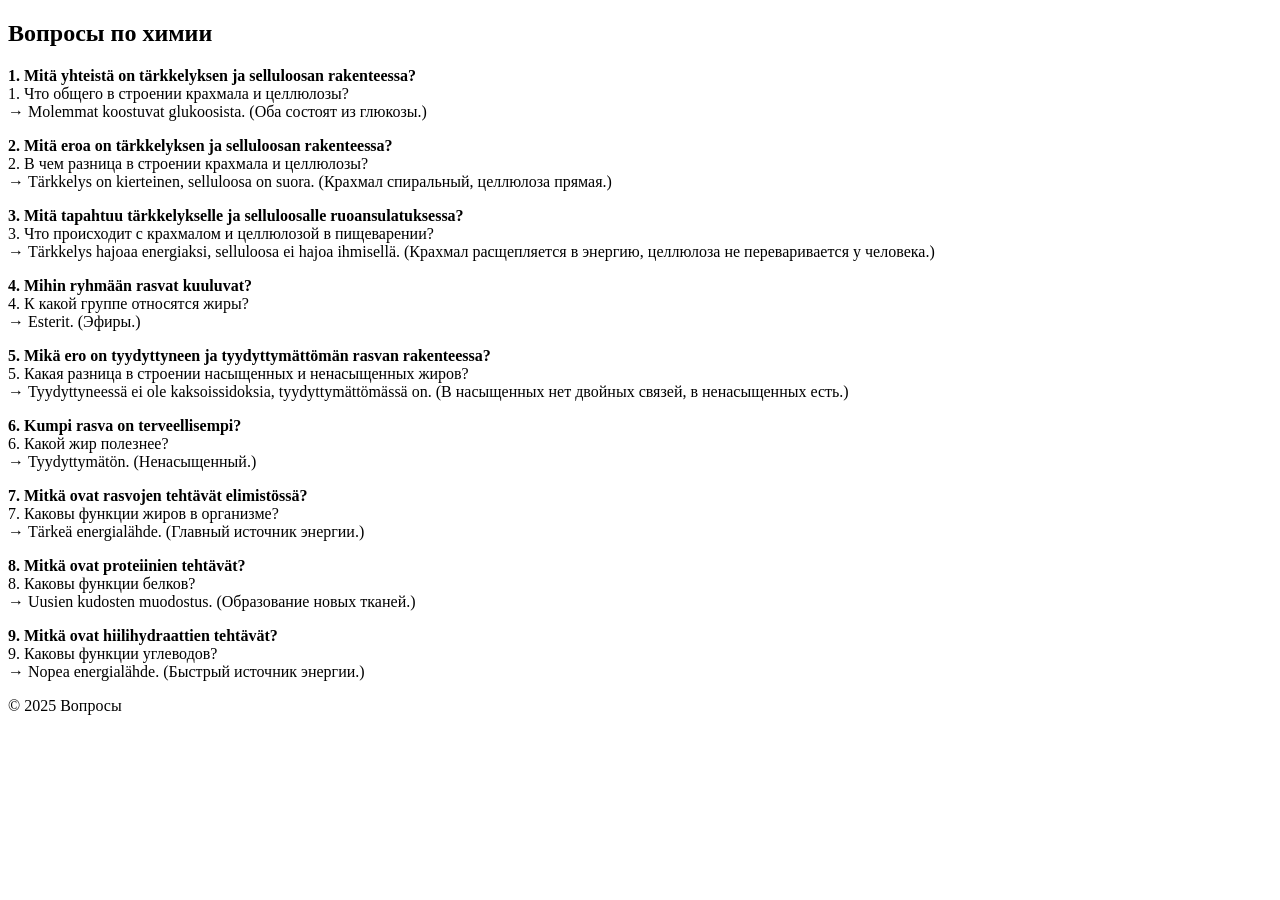
==== kertaus.html @ 66e61a47 "Add files via upload" ====
<!DOCTYPE html>
<html lang="fi">
<head>
  <meta charset="UTF-8">
  <meta name="viewport" content="width=device-width, initial-scale=1.0">
  <title>Kysymykset</title>
  <link rel="stylesheet" href="CSS/kertaus.css">
</head>
<body>
  <main>
    <h2>Вопросы по химии </h2>
  </main>

  <section class="qa">
    <p><b>1. Mitä yhteistä on tärkkelyksen ja selluloosan rakenteessa?</b><br>
    1. Что общего в строении крахмала и целлюлозы?<br>
    → Molemmat koostuvat glukoosista. (Оба состоят из глюкозы.)</p>

    <p><b>2. Mitä eroa on tärkkelyksen ja selluloosan rakenteessa?</b><br>
    2. В чем разница в строении крахмала и целлюлозы?<br>
    → Tärkkelys on kierteinen, selluloosa on suora. (Крахмал спиральный, целлюлоза прямая.)</p>

    <p><b>3. Mitä tapahtuu tärkkelykselle ja selluloosalle ruoansulatuksessa?</b><br>
    3. Что происходит с крахмалом и целлюлозой в пищеварении?<br>
    → Tärkkelys hajoaa energiaksi, selluloosa ei hajoa ihmisellä. (Крахмал расщепляется в энергию, целлюлоза не переваривается у человека.)</p>

    <p><b>4. Mihin ryhmään rasvat kuuluvat?</b><br>
    4. К какой группе относятся жиры?<br>
    → Esterit. (Эфиры.)</p>

    <p><b>5. Mikä ero on tyydyttyneen ja tyydyttymättömän rasvan rakenteessa?</b><br>
    5. Какая разница в строении насыщенных и ненасыщенных жиров?<br>
    → Tyydyttyneessä ei ole kaksoissidoksia, tyydyttymättömässä on. (В насыщенных нет двойных связей, в ненасыщенных есть.)</p>

    <p><b>6. Kumpi rasva on terveellisempi?</b><br>
    6. Какой жир полезнее?<br>
    → Tyydyttymätön. (Ненасыщенный.)</p>

    <p><b>7. Mitkä ovat rasvojen tehtävät elimistössä?</b><br>
    7. Каковы функции жиров в организме?<br>
    → Tärkeä energialähde. (Главный источник энергии.)</p>

    <p><b>8. Mitkä ovat proteiinien tehtävät?</b><br>
    8. Каковы функции белков?<br>
    → Uusien kudosten muodostus. (Образование новых тканей.)</p>

    <p><b>9. Mitkä ovat hiilihydraattien tehtävät?</b><br>
    9. Каковы функции углеводов?<br>
    → Nopea energialähde. (Быстрый источник энергии.)</p>
  </section>

  <footer>
    <p>© 2025 Вопросы</p>
  </footer>
</body>
</html>
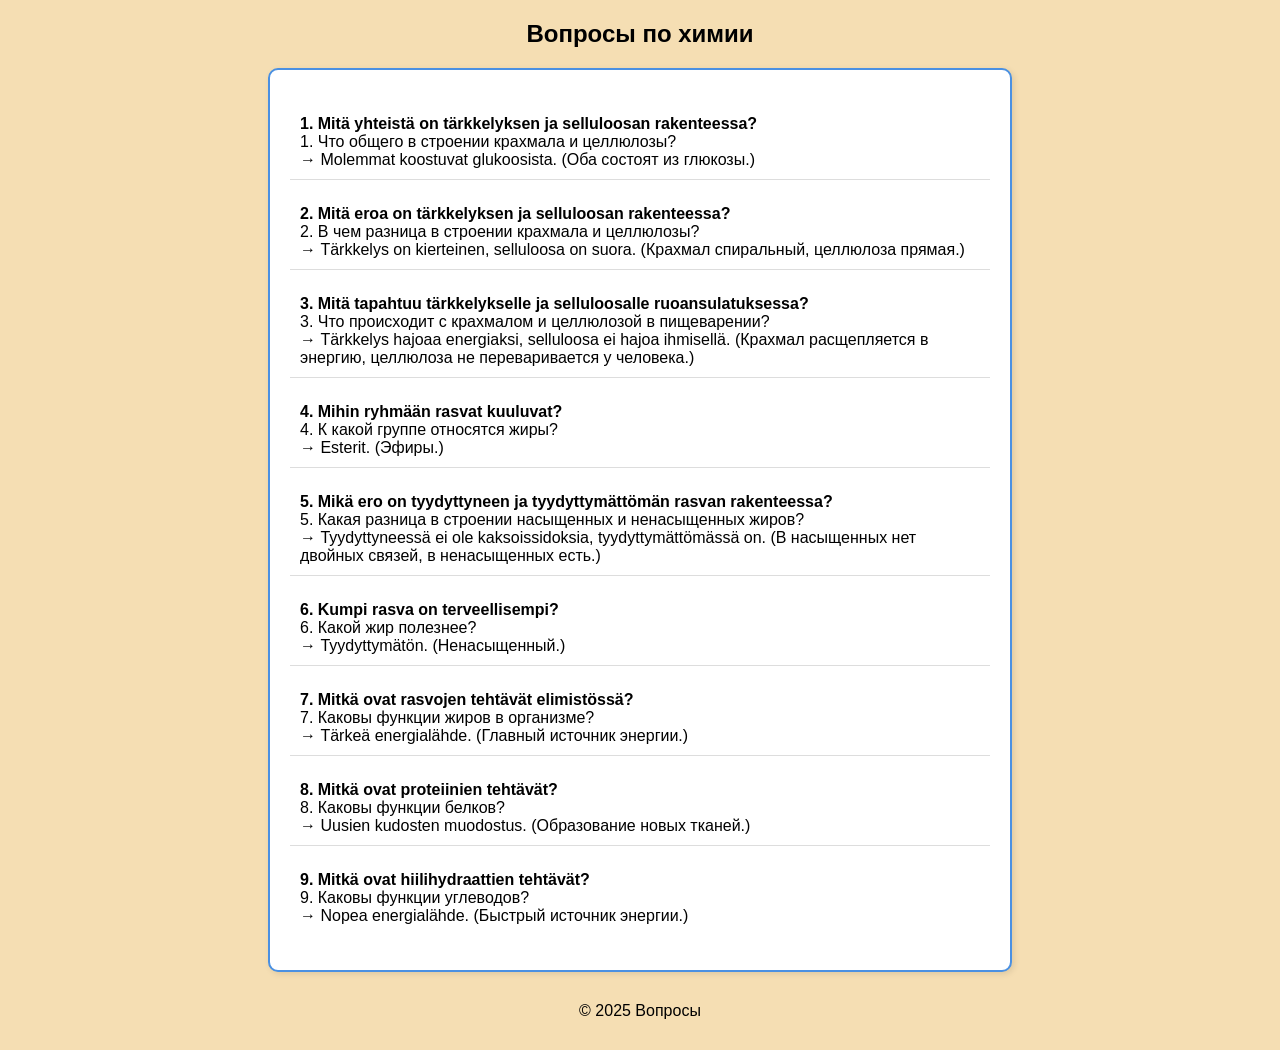
==== commit c719cc51: "Update kertaus.html" ====
--- a/kertaus.html
+++ b/kertaus.html
@@ -4,7 +4,7 @@
   <meta charset="UTF-8">
   <meta name="viewport" content="width=device-width, initial-scale=1.0">
   <title>Kysymykset</title>
-  <link rel="stylesheet" href="CSS/kertaus.css">
+  <link rel="stylesheet" href="kertaus.css">
 </head>
 <body>
   <main>
@@ -54,3 +54,4 @@
   </footer>
 </body>
 </html>
+
--- a/kertaus.css
+++ b/kertaus.css
@@ -0,0 +1,35 @@
+body {
+  background-color: wheat;
+  font-family: Arial, Helvetica, sans-serif;
+}
+
+main {
+  text-align: center;
+  margin: 20px 0;
+}
+
+.qa {
+  width: 90%;
+  max-width: 700px;
+  margin: 0 auto;
+  background-color: #fff;
+  border: 2px solid #4a90e2;
+  border-radius: 10px;
+  padding: 20px;
+  box-shadow: 2px 2px 6px rgba(0,0,0,0.1);
+}
+
+.qa p {
+  margin: 15px 0;
+  padding: 10px;
+  border-bottom: 1px solid #ddd;
+}
+
+.qa p:last-child {
+  border-bottom: none;
+}
+
+footer {
+  text-align: center;
+  margin: 30px 0;
+}
